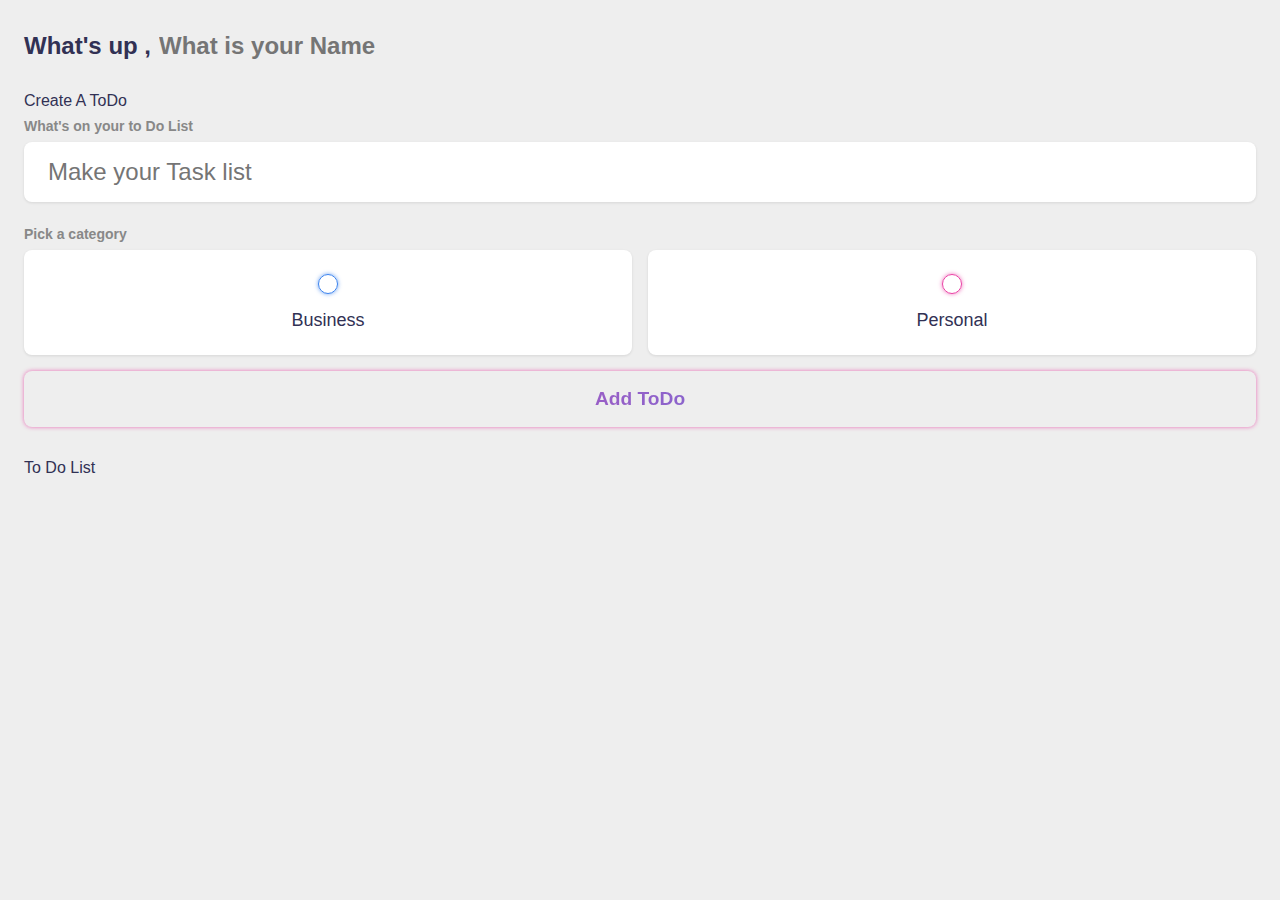
==== ToDoList/ToDoList/index.html @ b2b00450 "Add files via upload" ====
<!DOCTYPE html>
<html lang="en">
<head>
    <meta charset="UTF-8">
    <meta http-equiv="X-UA-Compatible" content="IE=edge">
    <meta name="viewport" content="width=device-width, initial-scale=1.0">
    <title>To do list</title>
    <link rel="stylesheet" href="css/index.css">
</head>
<body>
<script src="js/index.js"></script>
   <main class="app">

        <section class="greeting">
            <h2 class="title">What's up ,
                <input type="text" name="" id="name" placeholder="What is your Name">
            </h2>

        </section>

        <section class="create-todo">
            <h3>Create A ToDo</h3>
            <form action="" id="new-todo-form">
                <h4>What's on your to Do List</h4>
                <input type="text" name="content" id="content" placeholder="Make your Task list">
                <h4>Pick a category</h4>
                <div class="options">
                    <label>
                        <input type="radio" name="category" id="category1" value="business">
                        <span class="bubble business"></span>
                        <div>Business</div>
                    </label>
                    <label>
                        <input type="radio" name="category" id="category2" value="personal">
                        <span class="bubble personal"></span>
                        <div>Personal</div>
                    </label>
                </div>
                <input type="submit" value="Add ToDo">
            </form>
        </section>

        <section class="todo-list">
            <h3>To Do List</h3>
            <div class="list" id="todo-list">
                <!-- <div class="todo-item">
                        <label>
                            <input type="checkbox">
                            <span class="bubble business"></span>
                        </label>
                        
                        <div class="todo-content">
                            <input type="text" value="The Saint" readonly>
                        </div>
                        <div class="actions">
                            <button class="edit">Edit</button>
                            <button class="Delete">Delete</button>
                        </div>
                </div>
                <div class="todo-item done">
                        <label>
                            <input type="checkbox">
                            <span class="bubble personal"></span>
                        </label>
                        <div class="todo-content">
                            <input type="text" value="The Saint John" readonly>
                        </div>
                        <div class="actions">
                            <button class="edit">Edit</button>
                            <button class="Delete">Delete</button>
                        </div>
                </div> -->
            </div>
        </section>

   </main>
</body>
</html>
---- ToDoList/ToDoList/css/index.css ----
:root{
    --primary:#EA40A4;
    --business:#3A82EE;
    --personal:var(--primary);
    --light:#EEE;
    --gray:#888;
    --dark:#313154;
    --light-color:#FFF;

    --shadow:0 1px 3px rgba(0,0,0,0.1);

    --business-glow:0px 0px 4px rgba(58, 130, 238,0.75);
    --personal-glow:0px 0px 4px rgba(234, 64, 164,0.75);
}
*{
    padding: 0;
    user-select: none;
    margin: 0;
    box-sizing: border-box;
    font-family: 'Segoe UI', Tahoma, Geneva, Verdana, sans-serif;
}
input:not([type="radio"]):not([type="checkbox"]), button{
    appearance: none;
    border: none;
    background: none;
    cursor: initial;
    outline: none;
}
body{
    background: var(--light);
    color: var(--dark);
}
section{
    margin-top: 2rem;
    margin-bottom: 2rem;
    padding-left: 1.5rem;
    padding-right: 1.5rem;
}
h3{
    color: var(--dark);
    font-size: 1rem;
    font-weight: 400;
    margin-bottom: 0.5rem;
}
h4{
    color: var(--gray);
    font-size: 0.875rem;
    font-weight: 800;
    margin-bottom: 0.5rem;
}
.greeting .title{
    display: flex;
}
.greeting .title input{
    margin-left: 0.5rem;
    flex: 1 1 0%;
    min-width: 0;

}
.greeting .title,
.greeting .title input{
    font-weight: 700;
    color: var(--dark);
    font-size: 1.5rem;
}
.create-todo input[type="text"]{
    display: block;
    width: 100%;
    padding: 1rem 1.5rem;
    color: var(--dark);
    background: var(--light-color);
    font-size: 1.5rem;
    border-radius: 0.5rem;
    box-shadow: var(--shadow);
    margin-bottom: 1.5rem;
}
.create-todo .options{
    display: grid;
    grid-template-columns: repeat(2,1fr);
    grid-gap: 1rem;
}
.create-todo .options label{
    display: flex;
    flex-direction: column;
    align-items: center;
    justify-content: center;
    background-color: var(--light-color);
    padding: 1.5rem;
    border-radius: 0.5rem;
    box-shadow: var(--shadow);
    cursor: pointer;

}
input[type="radio"],
input[type="checkbox"]{
    display: none;
}
.bubble{
    display: flex;
    align-items: center;
    justify-content: center;
    border: 1px solid var(--business);
    border-radius: 50%;
    width: 20px;
    height: 20px;
    box-shadow: var(--business-glow);
}
.bubble.personal{
    border-color: var(--personal);
    box-shadow: var(--personal-glow);
}
.bubble::after{
    content: " ";
    display: block;
    width: 0px;
    height: 0px;
    background: var(--business);
    box-shadow: var(--business-glow);
    border-radius: 50%;
    transition: 0.2s ease-in-out;
}
.bubble.personal::after{
    background: var(--personal);
    box-shadow: var(--personal-glow);
}
input:checked ~ .bubble::after{
    width: 10px;
    height: 10px;
    opacity: 1;
}
.create-todo .options label div{
    margin-top: 1rem;
    color: var(--dark);
    font-size: 1.125rem;
}
.create-todo input[type="submit"]{
    display: block;
    font-size: 1.2rem;
    margin-top: 1rem;
    font-weight: 700;
    width: 100%;
    transition: 0.1s ease;
    border-radius: 0.5rem;
    padding: 1rem 1.125rem;
    box-shadow: var(--personal-glow);
    border: 1px solid transparent;
    background:linear-gradient(to right, var(--primary),var(--business));
    -webkit-background-clip: text;
    -webkit-text-fill-color: transparent;
}
.create-todo input[type="submit"]:hover{
    cursor: pointer;
    border-color: var(--business);
    color: var(--business);
}
.todo-list .list{
    /* display: flex; */
    margin: 1rem auto;
    /* background-color: #3A82EE; */
}
.todo-list .todo-item{
    display: flex;
    align-items: center;
    background: var(--light-color);
    padding: 1rem;
    border-radius: 0.5rem;
    box-shadow: var(--shadow);
    margin-bottom: 1rem;
}
.todo-list .todo-item label{
    margin-right: 1rem;
}
.todo-item .todo-content{
    flex: 1 1 0%;
}
.todo-item .todo-content input{
    color:var(--dark);
    font-size: 1.125rem;
    flex:1 1 0%;
}
.todo-item .actions button{
    display: inline-block;
    padding: 0.5rem;
    border-radius: 0.25rem;
    /* background: var(--personal); */
    cursor: pointer;
    color: var(--light-color);
    
}

.todo-item .actions .edit{
    border: 1px solid transparent;
    background: linear-gradient(to right,var(--primary),var(--business));
    cursor: pointer;
    -webkit-background-clip:text;
    -webkit-text-fill-color:transparent;
    font-size: 1.125rem;
    font-weight: 900;

}
.todo-item .actions .Delete{
    border: 1px solid transparent;
    background: linear-gradient(to right,var(--dark),crimson);
    cursor: pointer;
    -webkit-background-clip:text;
    -webkit-text-fill-color:transparent;
    font-size: 1.125rem;
    font-weight: 900;
    /* color: crimson; */

}
.todo-item .actions .edit:hover{
    border-color: var(--business);
}
.todo-item .actions .Delete:hover{
    border-color: crimson;
}
.todo-item.done .todo-content input{
    text-decoration: line-through;
    color: var(--dark);
}
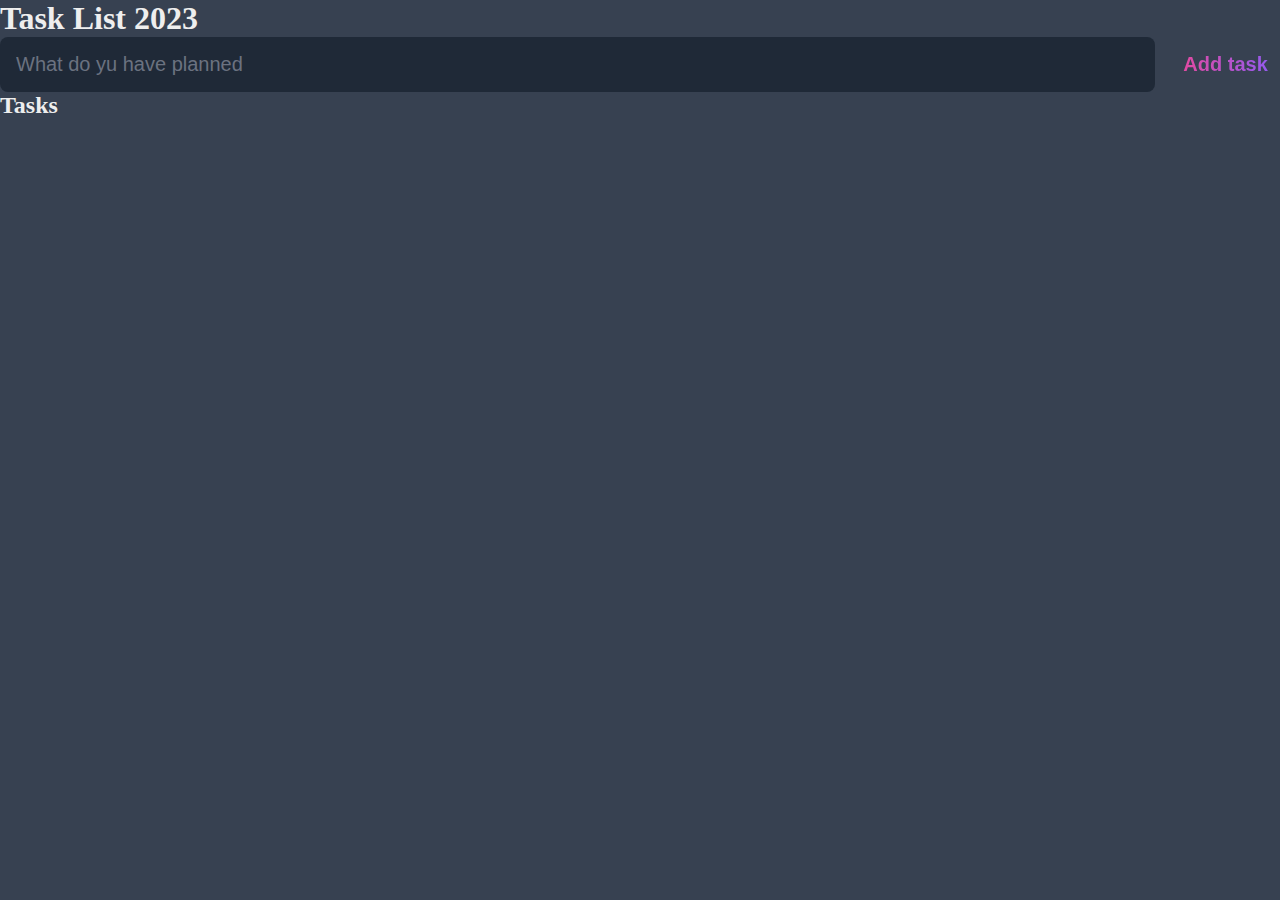
==== commit dd55dfaf: "Add files via upload" ====
--- a/ToDoList/ToDoList/index.html
+++ b/ToDoList/ToDoList/index.html
@@ -4,75 +4,39 @@
     <meta charset="UTF-8">
     <meta http-equiv="X-UA-Compatible" content="IE=edge">
     <meta name="viewport" content="width=device-width, initial-scale=1.0">
-    <title>To do list</title>
-    <link rel="stylesheet" href="css/index.css">
+    <link rel="stylesheet" href="index.css">
+    <title>Document</title>
 </head>
 <body>
-<script src="js/index.js"></script>
-   <main class="app">
+    <div className='container header'>
+        <h1>Task List 2023</h1>
+        <div>
+        <form id='new-task-form'>
+            <input type="text" id='new-task-input' placeholder='What do yu have planned'/>
+            <input type="submit" id='new-task-submit' value="Add task"/>
 
-        <section class="greeting">
-            <h2 class="title">What's up ,
-                <input type="text" name="" id="name" placeholder="What is your Name">
-            </h2>
+        </form>
+        </div>
+    </div>
+    <main className='container main'>
+    <section className='task-list'>
+        <h2>Tasks</h2>
+         <div id="tasks">
 
-        </section>
+            <!-- <div className="task">
+                <div className="content">
+                    <input type="text" class='text' value="My shine Task" readonly />
+                </div>
+                <div className="action">
+                    <button class='edit'>Edit</button>
+                    <button class='Delete'>Delete</button>
+                </div>
+            </div>  -->
+             
+        </div> 
 
-        <section class="create-todo">
-            <h3>Create A ToDo</h3>
-            <form action="" id="new-todo-form">
-                <h4>What's on your to Do List</h4>
-                <input type="text" name="content" id="content" placeholder="Make your Task list">
-                <h4>Pick a category</h4>
-                <div class="options">
-                    <label>
-                        <input type="radio" name="category" id="category1" value="business">
-                        <span class="bubble business"></span>
-                        <div>Business</div>
-                    </label>
-                    <label>
-                        <input type="radio" name="category" id="category2" value="personal">
-                        <span class="bubble personal"></span>
-                        <div>Personal</div>
-                    </label>
-                </div>
-                <input type="submit" value="Add ToDo">
-            </form>
-        </section>
-
-        <section class="todo-list">
-            <h3>To Do List</h3>
-            <div class="list" id="todo-list">
-                <!-- <div class="todo-item">
-                        <label>
-                            <input type="checkbox">
-                            <span class="bubble business"></span>
-                        </label>
-                        
-                        <div class="todo-content">
-                            <input type="text" value="The Saint" readonly>
-                        </div>
-                        <div class="actions">
-                            <button class="edit">Edit</button>
-                            <button class="Delete">Delete</button>
-                        </div>
-                </div>
-                <div class="todo-item done">
-                        <label>
-                            <input type="checkbox">
-                            <span class="bubble personal"></span>
-                        </label>
-                        <div class="todo-content">
-                            <input type="text" value="The Saint John" readonly>
-                        </div>
-                        <div class="actions">
-                            <button class="edit">Edit</button>
-                            <button class="Delete">Delete</button>
-                        </div>
-                </div> -->
-            </div>
-        </section>
-
-   </main>
+    </section>
+    </main>
+    <script src="js.js"></script>
 </body>
 </html>--- a/ToDoList/ToDoList/index.css
+++ b/ToDoList/ToDoList/index.css
@@ -0,0 +1,144 @@
+*{
+    padding: 0;
+    margin: 0;
+    box-sizing: border-box;
+}
+.container{
+    width: 90vw;
+    margin: 0 auto;
+}
+:root{
+    --dark:#374151;
+    --darker:#1f2937;
+    --darkest:#111827;
+    --light:#eee;
+    --pink:#EC4899;
+    --purple:#8B5Cf6;
+    --gray:#6B7280;
+}
+body{
+    display: flex;
+    flex-direction: column;
+    min-height: 100vh;
+    background: var(--dark);
+    color: #eee;
+}
+.header{
+    padding: 2rem 1rem;
+    max-width: 800px;
+    width: 100%;
+    margin: 0 auto;
+}
+.header h1{
+    font-size: 2.5rem;
+    font-weight: 500;
+    color: var(--gray);
+    margin-bottom: 1rem;
+}
+#new-task-form{
+    display: flex;
+}
+input,button{
+    appearance: none;
+    outline: none;
+    background: none;
+    border: none;
+}
+#new-task-input{
+    flex: 1 1 0%;
+    background: var(--darker);
+    padding: 1rem;
+    border-radius: 0.5rem;
+    margin-right: 1rem;
+    color: var(--light);
+    font-size: 1.25rem;
+}
+#new-task-input::placeholder{
+    color: var(--gray);
+}
+#new-task-submit{
+    color: var(--pink);
+    font-size: 1.25rem;
+    font-weight: 800;
+    border-radius: 0.5rem;
+    padding: 0 0.7rem;
+    cursor: pointer;
+    border: 1px solid transparent;
+    background: linear-gradient(to right, var(--pink),var(--purple) );
+    -webkit-background-clip: text;
+    -webkit-text-fill-color:transparent;
+}
+#new-task-submit:hover{
+    border-color: var(--light);
+}
+#new-task-submit:active{
+    opacity: 0.6;
+}
+.main{
+    /* padding: 2rem 1rem; */
+    flex: 1 1 0%;
+    max-width: 800px;
+    width: 100%;
+    margin: 0 auto;
+}
+.task-list{
+    padding: 1rem;
+}
+.task-list h2{
+    font-size: 1.5rem;
+    font-weight: 400;
+    color: var(--gray);
+    margin-bottom: 1rem;
+}
+#tasks .task{
+    display: flex;
+    justify-content: space-between;
+    background: var(--darkest);
+    padding: 1rem;
+    margin-bottom: 1rem;
+    border-radius: 0.5rem;
+    
+    
+}
+#tasks .task .content .text{
+    color: var(--light);
+    font-size: 1.125rem;
+    width: 100%;
+    display: block;
+    transition: 0.4s ease;
+}
+#tasks .task .content{
+    flex: 1 1 0%;
+}
+#tasks .task .content .text:not(:read-only){
+    color: var(--pink);
+}
+#tasks .task .action{
+    display: flex;
+    margin: 0 --0.5rem;
+    
+}
+.task .action button{
+    margin: 0 0.5rem;
+    cursor: pointer;
+    font-size: 1.125rem;
+    font-weight: 700;
+    text-transform: capitalize;
+    transition: 0.4s;
+    
+}
+
+.task .action button:hover{
+    opacity: 0.8;
+}
+.task .action button:active{
+    opacity: 0.6;
+}
+.task .action .edit{
+    background: linear-gradient(to right, var(--pink),var(--purple) );
+    -webkit-background-clip: text;
+    -webkit-text-fill-color:transparent;
+}
+.task .action .Delete{
+    color: crimson;
+}